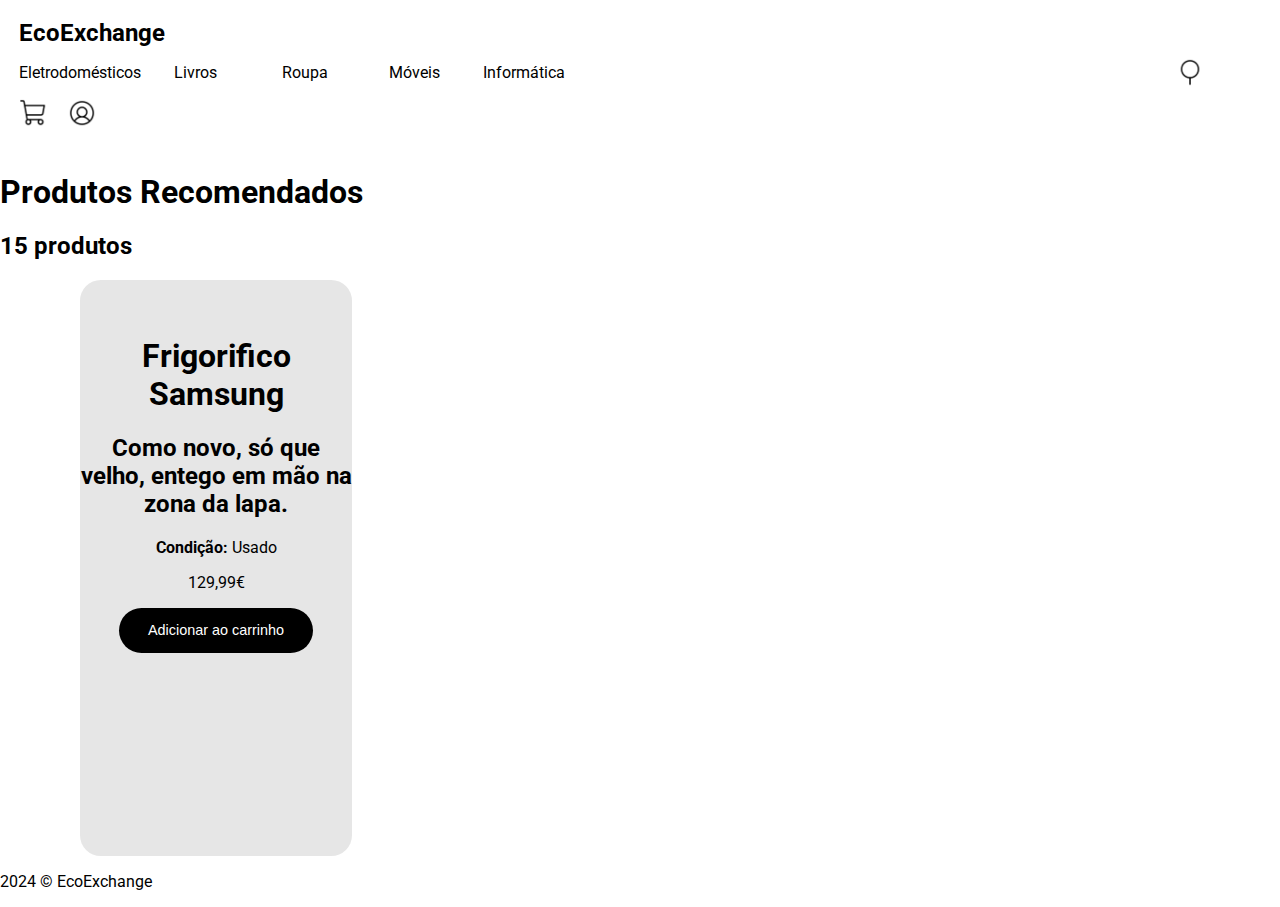
==== html/index.html @ 2a9b2ca0 "html design and css" ====
<!DOCTYPE html>
<html>
    <head>
        <title>EcoExchange</title>    
        <meta charset="UTF-8">
        <meta name="viewport" content="width=device-width, initial-scale=1.0">
        <link href="style.css" rel="stylesheet">
    </head>
    <body>
        
        <header>
            <h1><a href="index.html">EcoExchange</a></h1>
            <div id="header-list">
              <ul>
                <li><a>Eletrodomésticos</a></li>
                <li><a>Livros</a></li>
                <li><a>Roupa </a></li>
                <li><a>Móveis</a></li>
                <li><a>Informática</a></li>
              </ul>
            </div>
            <div id="utility-wrap">
              <button id="search-button">
                <img src="/Docs/img/9024781_gender_neuter_light_icon.png" alt="" width="30">
              </button> 
              <button id="cart-button">
                <img src="/Docs/img/9025034_shopping_cart_light_icon.png" alt="" width="30">
              </button>  
              <button id="profile-button">
                <img src="/Docs/img/9024845_user_circle_light_icon.png" alt="" width="30">
              </button> 
            </div>
          </header>
          <section id="index-products">
            <h1>
              Produtos Recomendados
            </h1>  
            <h2>15 produtos</h2>
            <article id="index-product">
              
                <img id="img-product" src="https://picsum.photos/240/270?business" alt="">
                <h1>Frigorifico Samsung</h1>
                <h2>Como novo, só que velho, entego em mão na zona da lapa.</h2>
                <p><strong>Condição:</strong> Usado</p>
                <p>129,99€</p>
                <button class="add-cart-button">Adicionar ao carrinho</button>
              
            </article>
          </section>
          

          <footer>
              <p>2024 &copy; EcoExchange</p>
            </footer>
    </body>
</html>
---- html/style.css ----
@import url('https://fonts.googleapis.com/css2?family=Poppins:ital,wght@0,100;0,200;0,300;0,400;0,500;0,600;0,700;0,800;0,900;1,100;1,200;1,300;1,400;1,500;1,600;1,700;1,800;1,900&family=Roboto:ital,wght@0,100;0,300;0,400;0,500;0,700;0,900;1,100;1,300;1,400;1,500;1,700;1,900&display=swap');

header {
    background-color: white;
    margin: 0;
    vertical-align: middle;
    padding: 1.2em;
}
body {
    /*background-color: rgb(225, 225, 225);*/
    margin: 0;
    font-family: Roboto;
}

header>h1 {
    margin: 0;
    font-size: 1.5em;
    display: inline-block;
    margin-right: 2em;
}


a{
    text-decoration: none;
    color: black;
}

#header-list {
    display: inline-block;
    margin-right: 37em;/*38*/
}

ul {
    vertical-align: middle;
    width: 35em;
    display: flex;
    flex-direction: row;
    padding: 0;
}
li {
    width: 100%;
    display: inline-block;
    text-align: center;
    vertical-align: middle;
}

li a {
    margin-top: 0;
    width: 100%;
    height: 100%;
    padding: 0;
}

#utility-wrap {
    display: inline;
    align-items: center;
    height: auto;
    vertical-align: middle;
}

#cart-button, #search-button, #profile-button {
    border: none;
    background: none;
    padding: 0;
    margin-right: 1em;
}

#index-product {
    display: inline-block;
    background-color: rgb(230, 230, 230);
    width: 17em;
    height: 35em;
    border-radius: 1.3em;
    margin-left: 5em;
    align-items: center;
    vertical-align: middle;
    text-align: center;
    padding-top: 1em;
}

#grid-on-cards {
    display: flex;
    align-items: center;
    vertical-align: middle;
}
.add-cart-button {
    color: white;
    background-color: black;
    border: none;
    padding: 1em 2em;
    border-radius: 2em;
    font-size: 0.9em;
}
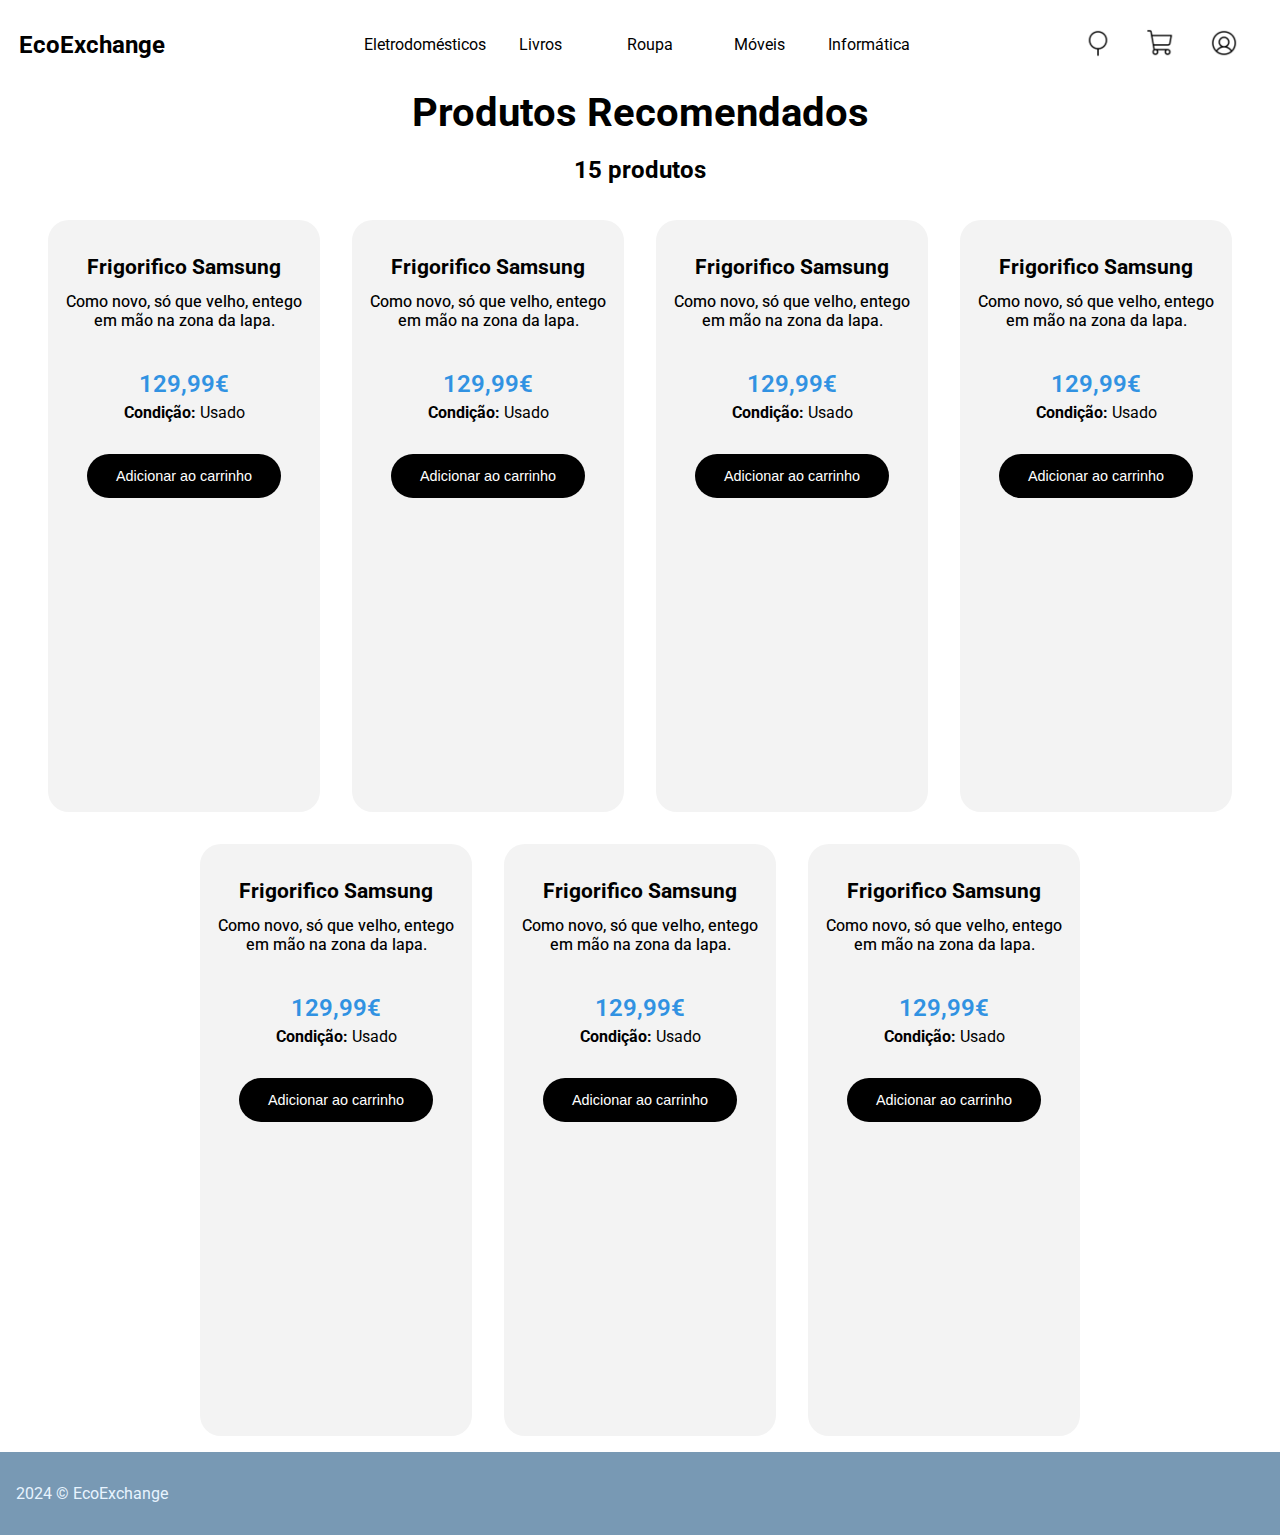
==== commit c3d8d19c: "index.html updated" ====
--- a/html/index.html
+++ b/html/index.html
@@ -31,25 +31,90 @@
               </button> 
             </div>
           </header>
-          <section id="index-products">
-            <h1>
+          <section id="recomended">
+            <header>
+              <h1>
               Produtos Recomendados
             </h1>  
             <h2>15 produtos</h2>
-            <article id="index-product">
+          </header>
+            <div id="index-products">
+              <article id="index-product">
               
                 <img id="img-product" src="https://picsum.photos/240/270?business" alt="">
                 <h1>Frigorifico Samsung</h1>
                 <h2>Como novo, só que velho, entego em mão na zona da lapa.</h2>
+                <p>129,99€</p>
                 <p><strong>Condição:</strong> Usado</p>
-                <p>129,99€</p>
                 <button class="add-cart-button">Adicionar ao carrinho</button>
               
             </article>
+              <article id="index-product">
+              
+                <img id="img-product" src="https://picsum.photos/240/270?business" alt="">
+                <h1>Frigorifico Samsung</h1>
+                <h2>Como novo, só que velho, entego em mão na zona da lapa.</h2>
+                <p>129,99€</p>
+                <p><strong>Condição:</strong> Usado</p>
+                <button class="add-cart-button">Adicionar ao carrinho</button>
+              
+            </article>
+              <article id="index-product">
+              
+                <img id="img-product" src="https://picsum.photos/240/270?business" alt="">
+                <h1>Frigorifico Samsung</h1>
+                <h2>Como novo, só que velho, entego em mão na zona da lapa.</h2>
+                <p>129,99€</p>
+                <p><strong>Condição:</strong> Usado</p>
+                <button class="add-cart-button">Adicionar ao carrinho</button>
+              
+            </article>
+              <article id="index-product">
+              
+                <img id="img-product" src="https://picsum.photos/240/270?business" alt="">
+                <h1>Frigorifico Samsung</h1>
+                <h2>Como novo, só que velho, entego em mão na zona da lapa.</h2>
+                <p>129,99€</p>
+                <p><strong>Condição:</strong> Usado</p>
+                <button class="add-cart-button">Adicionar ao carrinho</button>
+              
+            </article>
+              <article id="index-product">
+              
+                <img id="img-product" src="https://picsum.photos/240/270?business" alt="">
+                <h1>Frigorifico Samsung</h1>
+                <h2>Como novo, só que velho, entego em mão na zona da lapa.</h2>
+                <p>129,99€</p>
+                <p><strong>Condição:</strong> Usado</p>
+                <button class="add-cart-button">Adicionar ao carrinho</button>
+              
+            </article>
+            <article id="index-product">
+              
+              <img id="img-product" src="https://picsum.photos/240/270?business" alt="">
+              <h1>Frigorifico Samsung</h1>
+              <h2>Como novo, só que velho, entego em mão na zona da lapa.</h2>
+              <p>129,99€</p>
+              <p><strong>Condição:</strong> Usado</p>
+              <button class="add-cart-button">Adicionar ao carrinho</button>
+            
+          </article>
+          <article id="index-product">
+              
+            <img id="img-product" src="https://picsum.photos/240/270?business" alt="">
+            <h1>Frigorifico Samsung</h1>
+            <h2>Como novo, só que velho, entego em mão na zona da lapa.</h2>
+            <p>129,99€</p>
+            <p><strong>Condição:</strong> Usado</p>
+            <button class="add-cart-button">Adicionar ao carrinho</button>
+          
+        </article>
+            </div>
+            
           </section>
           
 
-          <footer>
+          <footer id="footer-page">
               <p>2024 &copy; EcoExchange</p>
             </footer>
     </body>
--- a/html/style.css
+++ b/html/style.css
@@ -1,10 +1,24 @@
 @import url('https://fonts.googleapis.com/css2?family=Poppins:ital,wght@0,100;0,200;0,300;0,400;0,500;0,600;0,700;0,800;0,900;1,100;1,200;1,300;1,400;1,500;1,600;1,700;1,800;1,900&family=Roboto:ital,wght@0,100;0,300;0,400;0,500;0,700;0,900;1,100;1,300;1,400;1,500;1,700;1,900&display=swap');
 
-header {
+body > header {
     background-color: white;
     margin: 0;
-    vertical-align: middle;
     padding: 1.2em;
+    display: flex;
+    flex-direction: row;
+    align-items: center; /* Align items vertically */
+    justify-content: space-between; /* Distribute items horizontally */
+}
+
+#header-list {
+    margin: 0;
+}
+
+#utility-wrap {
+    display: flex;
+    flex-direction: row;
+    align-items: center; /* Align items vertically */
+    gap: 10px; /* Adjust the space between buttons */
 }
 body {
     /*background-color: rgb(225, 225, 225);*/
@@ -27,7 +41,6 @@
 
 #header-list {
     display: inline-block;
-    margin-right: 37em;/*38*/
 }
 
 ul {
@@ -42,6 +55,7 @@
     display: inline-block;
     text-align: center;
     vertical-align: middle;
+    align-items: center;
 }
 
 li a {
@@ -63,19 +77,48 @@
     background: none;
     padding: 0;
     margin-right: 1em;
+    padding: 0.6em;
+    vertical-align: middle;
+    align-items: center;
+}
+#cart-button:hover, #search-button:hover, #profile-button:hover {
+    background-color: rgb(230, 230, 230);
+    border-radius: 10em;
+}
+#cart-button:active, #search-button:active, #profile-button:active {
+    
+}
+
+#index-products {
+    display: flex;
+    flex-wrap: wrap;
+    align-items: center;
+    text-align: center;
+    justify-content: center;
+} 
+
+#recomended {
+    align-items:center;
+    text-align: center;
+}
+
+#recomended h1 {
+ display: block;
+ margin: 0;
+ font-size: 2.5em;
 }
 
 #index-product {
     display: inline-block;
-    background-color: rgb(230, 230, 230);
-    width: 17em;
+    background-color: rgb(243, 243, 243);
+    width: 15em;
     height: 35em;
     border-radius: 1.3em;
-    margin-left: 5em;
+    margin: 1em 1em;
     align-items: center;
     vertical-align: middle;
     text-align: center;
-    padding-top: 1em;
+    padding: 1em;
 }
 
 #grid-on-cards {
@@ -90,4 +133,33 @@
     padding: 1em 2em;
     border-radius: 2em;
     font-size: 0.9em;
+}
+
+#index-product > h2 {
+    font-size: 1em;
+    font-weight: 450;
+    height: 4em;
+}
+
+#index-product > h1 {
+    font-size: 1.3em;
+}
+
+#index-product p:nth-of-type(1){
+    font-weight: 600;
+    font-size: 1.5em;
+    color: rgb(49, 146, 226);
+    margin: 0.2em;
+    
+}
+
+#index-product p:nth-of-type(2){
+    margin-bottom: 2em;
+    margin-top: 0.2em;
+}
+
+#footer-page {
+    background-color: rgb(120, 153, 180);
+    padding: 1em;
+    color: rgb(232, 244, 255);
 }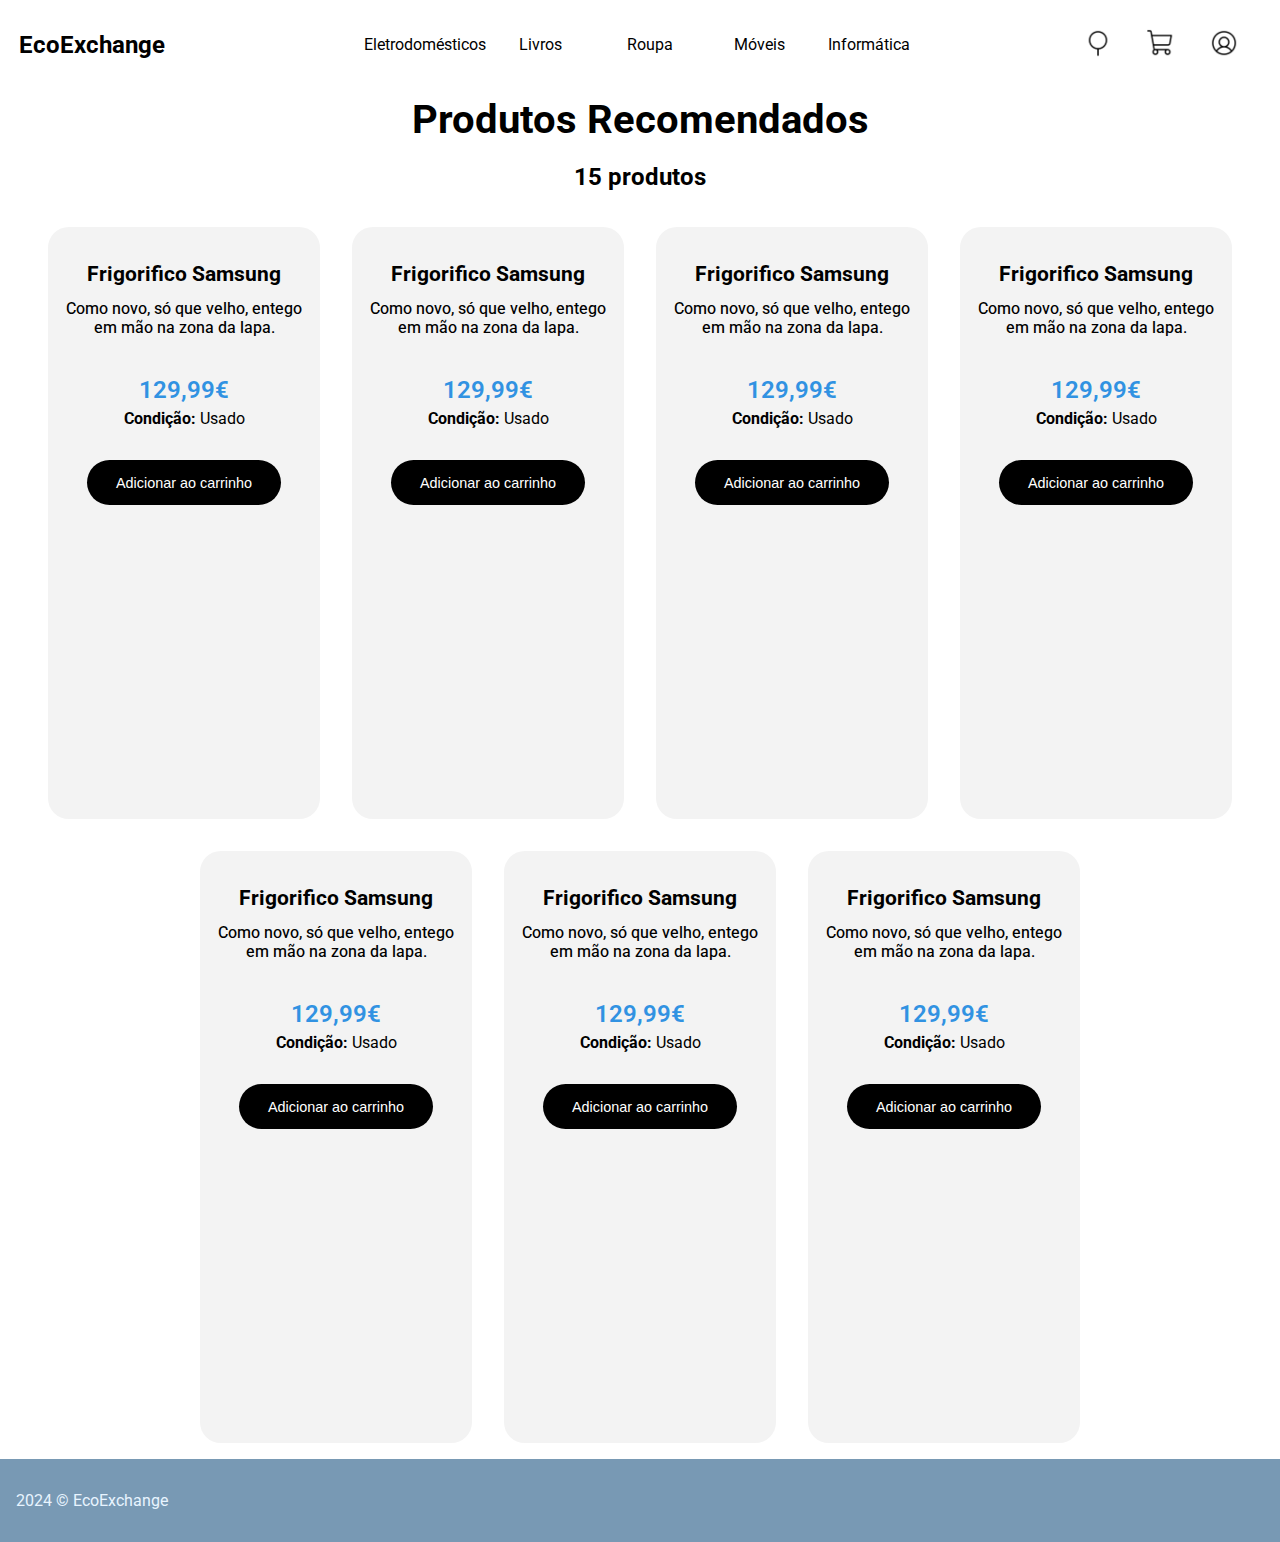
==== commit 238bab80: "html and css" ====
--- a/html/index.html
+++ b/html/index.html
@@ -5,6 +5,7 @@
         <meta charset="UTF-8">
         <meta name="viewport" content="width=device-width, initial-scale=1.0">
         <link href="style.css" rel="stylesheet">
+        <script src="script_test.js" defer></script>
     </head>
     <body>
         
@@ -24,14 +25,16 @@
                 <img src="/Docs/img/9024781_gender_neuter_light_icon.png" alt="" width="30">
               </button> 
               <button id="cart-button">
-                <img src="/Docs/img/9025034_shopping_cart_light_icon.png" alt="" width="30">
+                <a href="cart.html"><img src="/Docs/img/9025034_shopping_cart_light_icon.png" alt="" width="30"></a>
               </button>  
               <button id="profile-button">
                 <img src="/Docs/img/9024845_user_circle_light_icon.png" alt="" width="30">
               </button> 
+              <a id="login-register-anchor" href="login.html">Login/Register</a>
             </div>
           </header>
-          <section id="recomended">
+          <main>
+            <section id="recomended">
             <header>
               <h1>
               Produtos Recomendados
@@ -112,6 +115,8 @@
             </div>
             
           </section>
+          </main>
+          
           
 
           <footer id="footer-page">
--- a/html/style.css
+++ b/html/style.css
@@ -1,6 +1,10 @@
 @import url('https://fonts.googleapis.com/css2?family=Poppins:ital,wght@0,100;0,200;0,300;0,400;0,500;0,600;0,700;0,800;0,900;1,100;1,200;1,300;1,400;1,500;1,600;1,700;1,800;1,900&family=Roboto:ital,wght@0,100;0,300;0,400;0,500;0,700;0,900;1,100;1,300;1,400;1,500;1,700;1,900&display=swap');
 
 body > header {
+    position: fixed;
+    top: 0;
+    right: 0;
+    left: 0;
     background-color: white;
     margin: 0;
     padding: 1.2em;
@@ -8,6 +12,10 @@
     flex-direction: row;
     align-items: center; /* Align items vertically */
     justify-content: space-between; /* Distribute items horizontally */
+}
+
+main {
+    padding-top: 6em;
 }
 
 #header-list {
@@ -37,6 +45,16 @@
 a{
     text-decoration: none;
     color: black;
+}
+
+#login-register-anchor {
+    display: none;
+    position: fixed;
+    right: 2em;
+    top: 3.7em;
+    padding: 1em;
+    background-color: rgb(194, 226, 255);
+    border-radius: 2em;
 }
 
 #header-list {
@@ -81,12 +99,18 @@
     vertical-align: middle;
     align-items: center;
 }
+
 #cart-button:hover, #search-button:hover, #profile-button:hover {
     background-color: rgb(230, 230, 230);
     border-radius: 10em;
 }
-#cart-button:active, #search-button:active, #profile-button:active {
-    
+/*
+#profile-button:hover + #login-register-anchor{
+    display: inline-block;
+}*/
+
+#login-register-anchor.visible {
+    display: inline-block;
 }
 
 #index-products {
@@ -162,4 +186,5 @@
     background-color: rgb(120, 153, 180);
     padding: 1em;
     color: rgb(232, 244, 255);
-}+}
+
